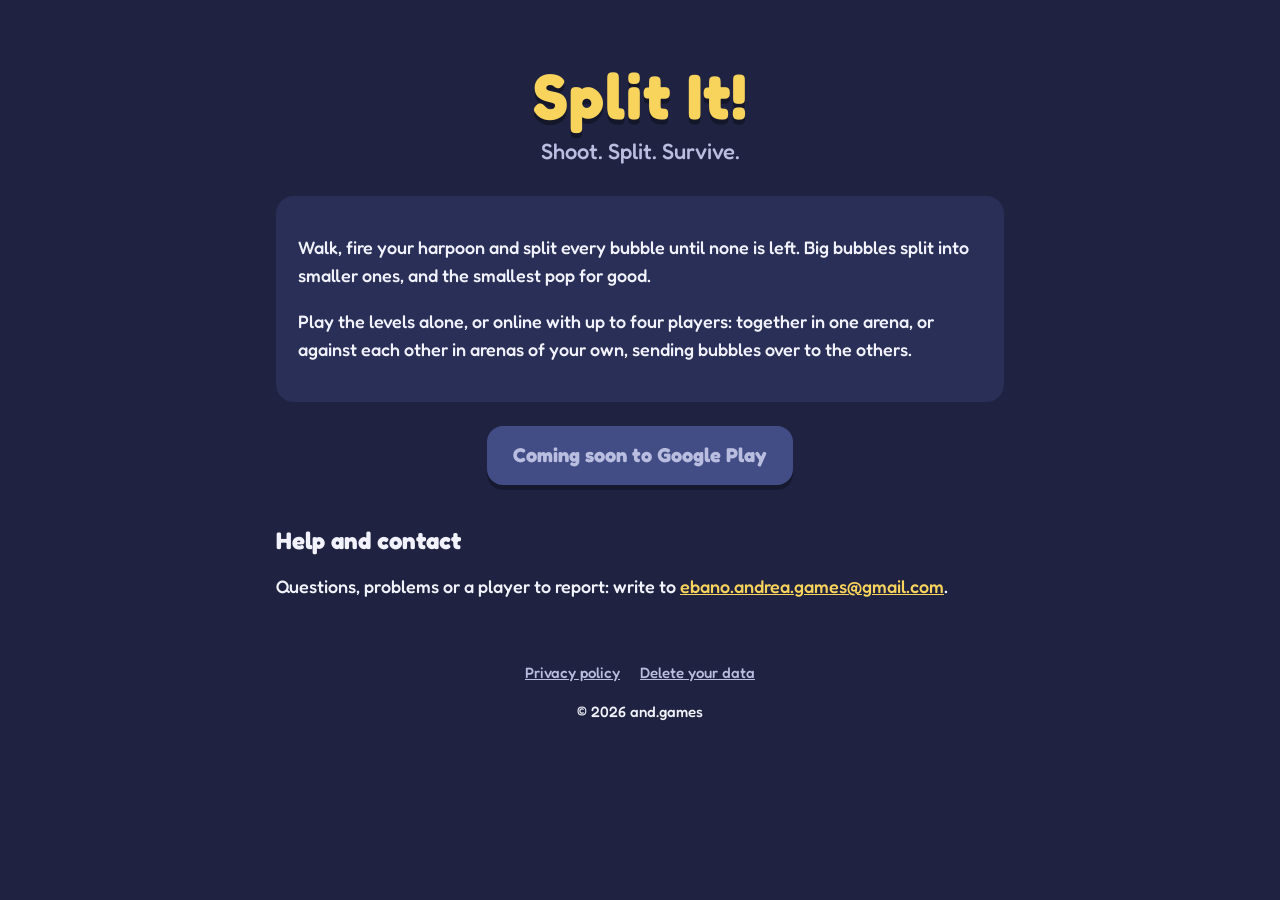
==== index.html @ 35dcfe9c "Home page, privacy policy, data deletion and room invite pages" ====
<!doctype html>
<html lang="en">
<head>
	<meta charset="utf-8">
	<meta name="viewport" content="width=device-width, initial-scale=1">
	<title>Split It!</title>
	<meta name="description" content="Split It! is an arcade game for phones: fire your harpoon and split every bubble, alone or online with up to four friends.">
	<link rel="stylesheet" href="style.css">
</head>
<body>
	<main>
		<div class="hero">
			<span class="logo">Split It!</span>
			<p class="tagline">Shoot. Split. Survive.</p>
		</div>

		<div class="card">
			<p>Walk, fire your harpoon and split every bubble until none is left. Big bubbles split into smaller ones, and the smallest pop for good.</p>
			<p>Play the levels alone, or online with up to four players: together in one arena, or against each other in arenas of your own, sending bubbles over to the others.</p>
		</div>

		<p style="text-align: center">
			<span class="button disabled">Coming soon to Google Play</span>
		</p>

		<h2>Help and contact</h2>
		<p>Questions, problems or a player to report: write to <a href="mailto:ebano.andrea.games@gmail.com">ebano.andrea.games@gmail.com</a>.</p>
	</main>
	<footer>
		<a href="privacy/">Privacy policy</a>
		<a href="delete/">Delete your data</a>
		<p>© 2026 and.games</p>
	</footer>
</body>
</html>
---- style.css ----
/* Split It! website: the game's colors and font (Fredoka, SIL OFL, served from here). */
@font-face {
	font-family: "Fredoka";
	src: url("fonts/Fredoka-Medium.ttf") format("truetype");
	font-weight: 500;
	font-display: swap;
}
@font-face {
	font-family: "Fredoka";
	src: url("fonts/Fredoka-Bold.ttf") format("truetype");
	font-weight: 700;
	font-display: swap;
}

:root {
	--bg: #1f2341;
	--panel: #2a2f57;
	--text: #f1f2fb;
	--muted: #b9bde0;
	--yellow: #f9d45c;
	--orange: #ef8550;
	--blue: #2985d9;
	--green: #22a880;
	--slate: #424d85;
}

* { box-sizing: border-box; }

html { background: var(--bg); }

body {
	margin: 0;
	background: var(--bg);
	color: var(--text);
	font-family: "Fredoka", "Trebuchet MS", sans-serif;
	font-weight: 500;
	font-size: 18px;
	line-height: 1.55;
}

main {
	max-width: 760px;
	margin: 0 auto;
	padding: 40px 16px 24px;
}

a { color: var(--yellow); }

h1, h2, h3 { font-weight: 700; line-height: 1.2; }

h1 { font-size: 34px; margin: 0 0 8px; }
h2 { font-size: 24px; margin: 36px 0 8px; }
h3 { font-size: 19px; margin: 24px 0 4px; }

p, li { color: var(--text); }
.muted { color: var(--muted); }

.logo {
	display: inline-block;
	color: var(--yellow);
	font-weight: 700;
	font-size: 64px;
	line-height: 1;
	text-decoration: none;
	text-shadow: 0 5px 0 rgba(0, 0, 0, 0.35);
	letter-spacing: 1px;
}
.logo.small { font-size: 34px; text-shadow: 0 3px 0 rgba(0, 0, 0, 0.35); }

.tagline { color: var(--muted); font-size: 22px; margin: 6px 0 28px; }

.hero { text-align: center; padding-top: 24px; }

.card {
	background: var(--panel);
	border-radius: 18px;
	padding: 20px 22px;
	margin: 18px 0;
}

.button {
	display: inline-block;
	min-width: 220px;
	padding: 14px 26px;
	margin: 6px;
	border-radius: 16px;
	color: #fff;
	background: var(--orange);
	box-shadow: 0 5px 0 rgba(0, 0, 0, 0.28);
	font-weight: 700;
	font-size: 20px;
	text-align: center;
	text-decoration: none;
}
.button:active { transform: translateY(3px); box-shadow: 0 2px 0 rgba(0, 0, 0, 0.28); }
.button.blue { background: var(--blue); }
.button.green { background: var(--green); }
.button.slate { background: var(--slate); }
.button.disabled { background: var(--slate); color: var(--muted); pointer-events: none; }

.code {
	display: inline-block;
	font-weight: 700;
	font-size: 44px;
	letter-spacing: 6px;
	color: var(--yellow);
	background: rgba(0, 0, 0, 0.22);
	border-radius: 14px;
	padding: 6px 18px;
	margin: 6px 0 4px;
}

nav.top { display: flex; align-items: center; justify-content: space-between; gap: 12px; margin-bottom: 18px; }
nav.top a.home { font-size: 16px; }

footer {
	max-width: 760px;
	margin: 0 auto;
	padding: 18px 16px 40px;
	color: var(--muted);
	font-size: 15px;
	text-align: center;
}
footer a { color: var(--muted); margin: 0 8px; }

table { width: 100%; border-collapse: collapse; font-size: 16px; }
th, td { text-align: left; vertical-align: top; padding: 8px 10px; border-bottom: 1px solid rgba(255, 255, 255, 0.1); }
th { color: var(--muted); font-weight: 500; }

@media (max-width: 520px) {
	body { font-size: 17px; }
	.logo { font-size: 50px; }
	.button { width: 100%; margin: 6px 0; }
	.code { font-size: 36px; }
	table { font-size: 15px; }
}
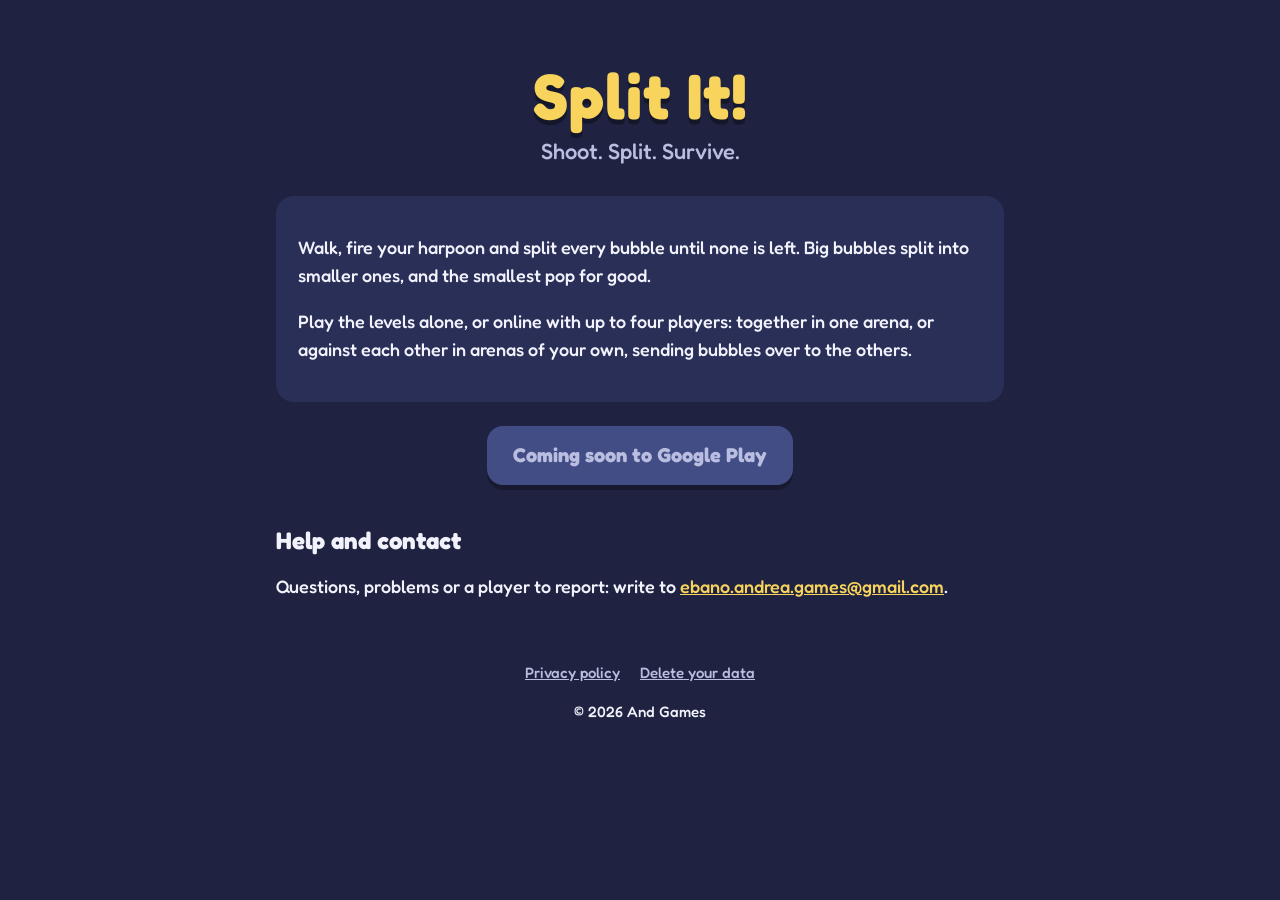
==== commit db27d747: "Use the name And Games; delete the account from the game's Settings" ====
--- a/index.html
+++ b/index.html
@@ -29,7 +29,7 @@
 	<footer>
 		<a href="privacy/">Privacy policy</a>
 		<a href="delete/">Delete your data</a>
-		<p>© 2026 and.games</p>
+		<p>© 2026 And Games</p>
 	</footer>
 </body>
 </html>
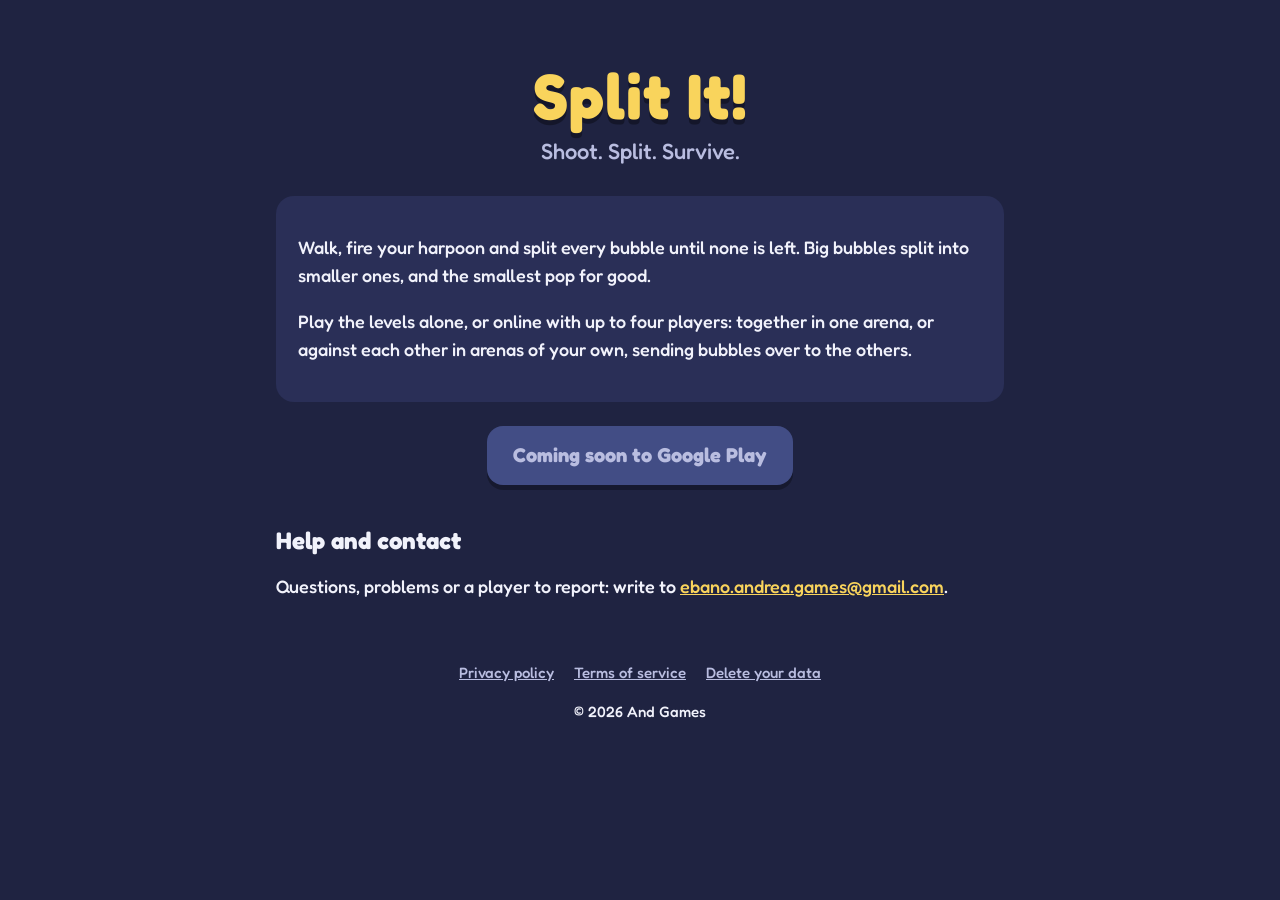
==== commit 089d9570: "Terms of service, linked from every page; the privacy summary mentions the shop Google Play asks tra" ====
--- a/index.html
+++ b/index.html
@@ -28,6 +28,7 @@
 	</main>
 	<footer>
 		<a href="privacy/">Privacy policy</a>
+		<a href="terms/">Terms of service</a>
 		<a href="delete/">Delete your data</a>
 		<p>© 2026 And Games</p>
 	</footer>
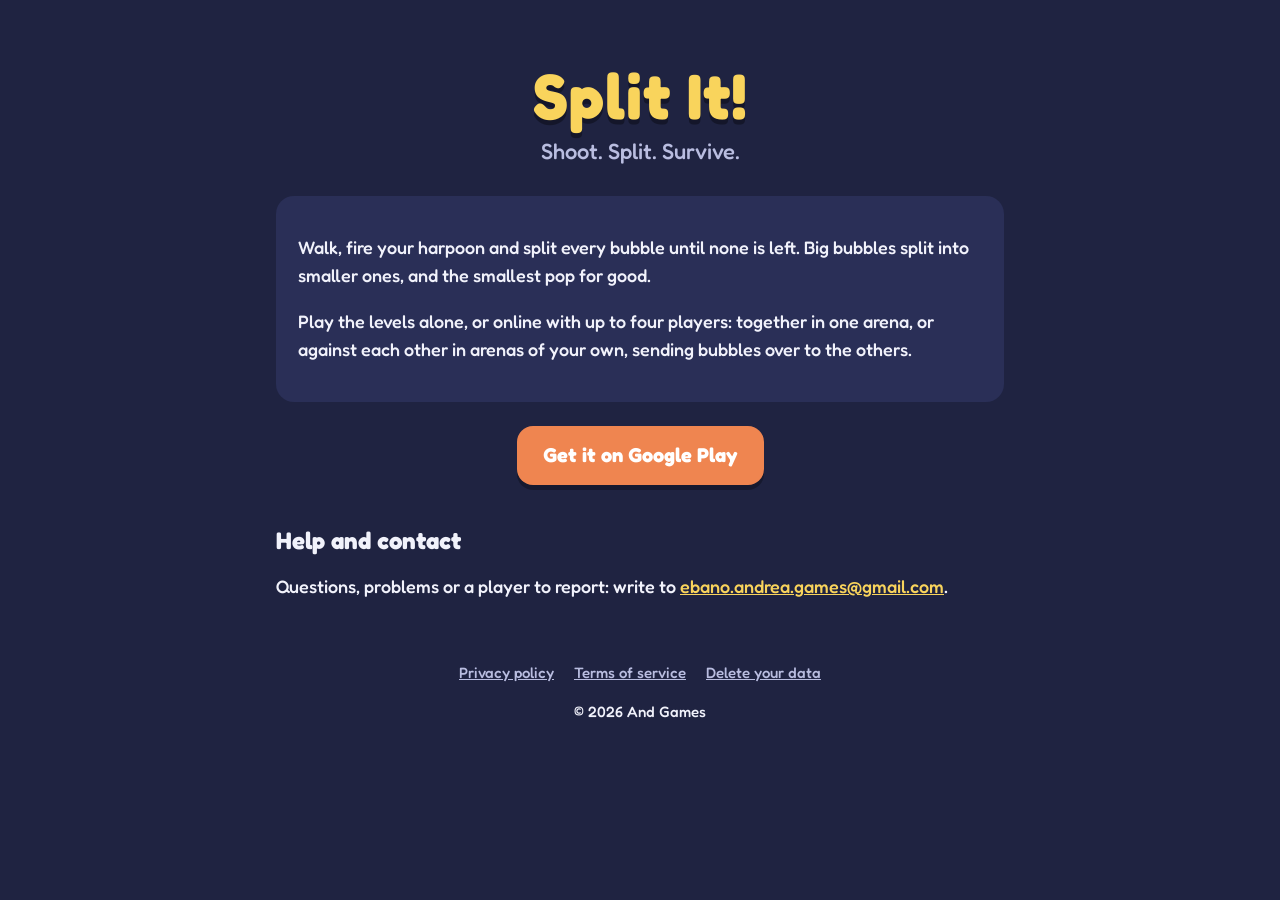
==== commit f6062cc7: "Home: Split It! is on Google Play Co-Authored-By: Claude Opus 5.5 <noreply@anthropic.com>" ====
--- a/index.html
+++ b/index.html
@@ -20,7 +20,7 @@
 		</div>
 
 		<p style="text-align: center">
-			<span class="button disabled">Coming soon to Google Play</span>
+			<a class="button" href="https://play.google.com/store/apps/details?id=games.and.splitit">Get it on Google Play</a>
 		</p>
 
 		<h2>Help and contact</h2>
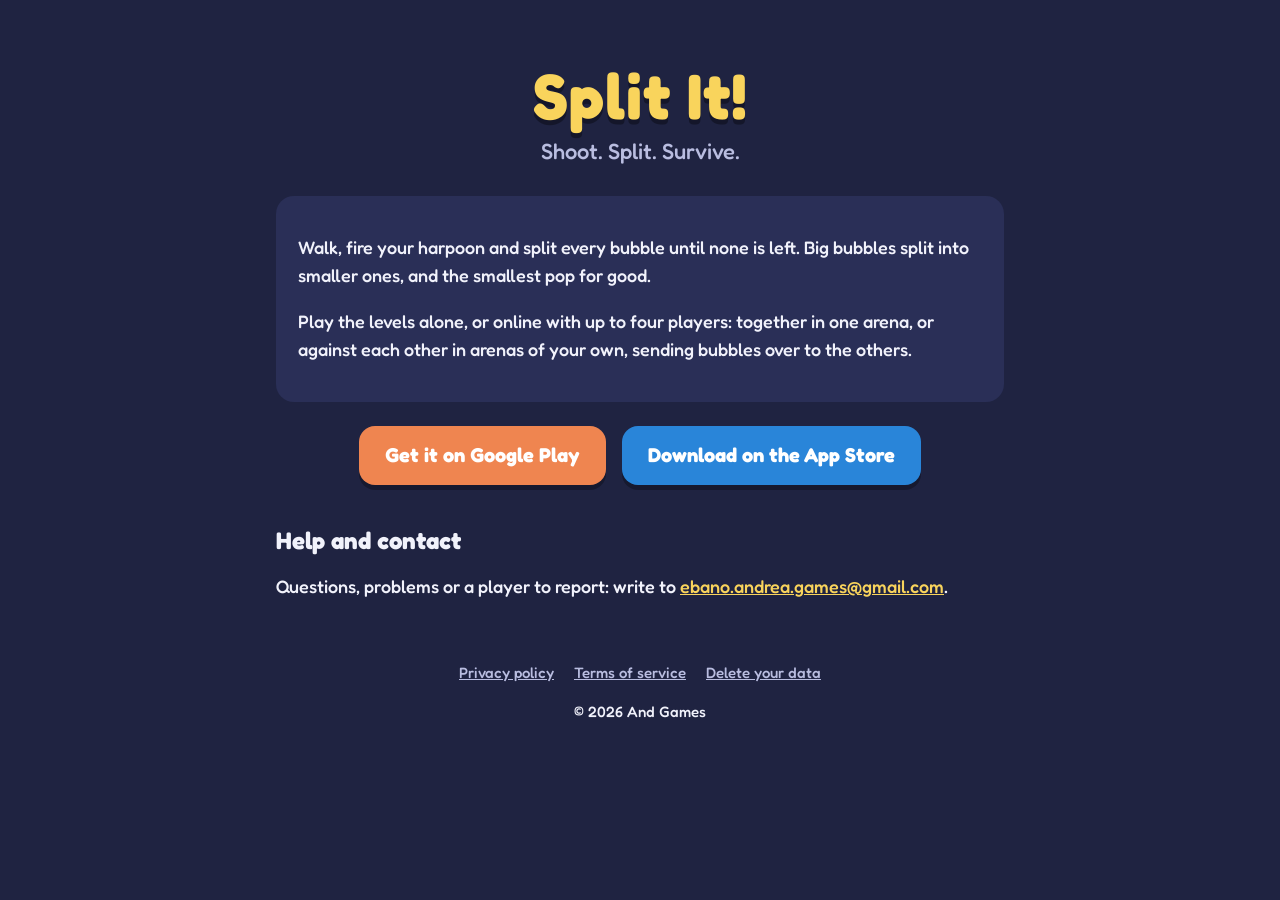
==== commit 232e951b: "Home and room page: Split It! on the App Store The room page shows only the visitor's own store on a" ====
--- a/index.html
+++ b/index.html
@@ -21,6 +21,7 @@
 
 		<p style="text-align: center">
 			<a class="button" href="https://play.google.com/store/apps/details?id=games.and.splitit">Get it on Google Play</a>
+			<a class="button blue" href="https://apps.apple.com/app/id6829660923">Download on the App Store</a>
 		</p>
 
 		<h2>Help and contact</h2>
